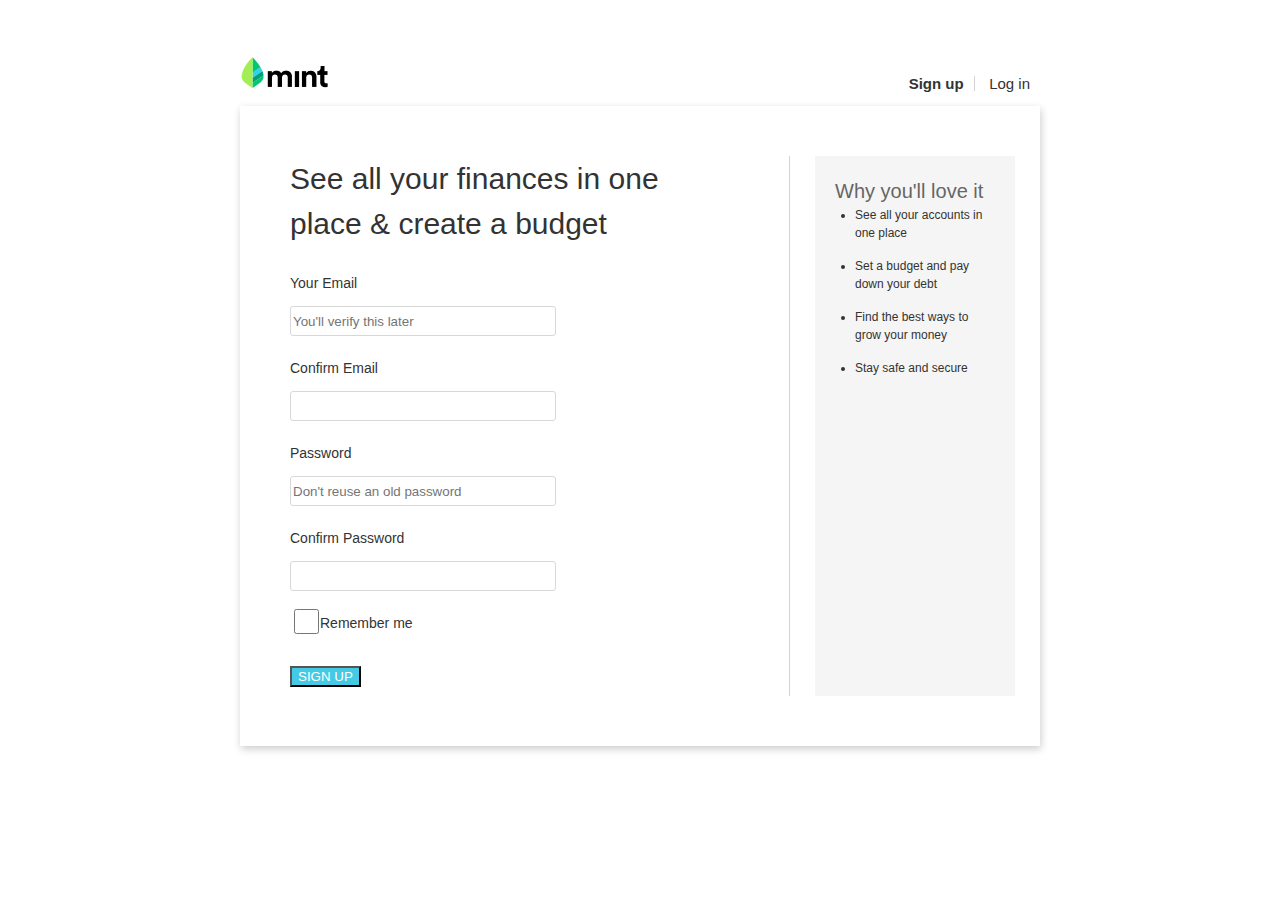
==== mint/index.html @ 51cf2deb "Add Mint-clone progress" ====
<!DOCTYPE html>
<html lang="en">
<head>
  <meta http-equiv="Content-Type" content="text/html; charset=utf-8">
  <title>Mint > Start Here</title>
  <link rel="stylesheet" href="main.css">
</head>

<body>
  <header>
    <div class="logolinks clearfix">
      <div id="logo"></div>
      <ul id="links">
          <li>Sign up</li>
          <li>Log in</li>
      </ul>
  </header>
  <div id="content" class="clearfix">
    <section id="left">
      <header>
        <h1>See all your finances in one place & create a budget</h1>
      </header>
      <form>
        <label for="email">Your Email</label>
        <input type="email" id="email" class="textbox" placeholder="You'll verify this later" maxlength="100" required autocomplete="off">
        <label for="confirmemail">Confirm Email</label>
        <input type="email" id="confirmemail" class="textbox" maxlength="100" required autocomplete="off">
        <label for="password">Password</label>
        <input type="password" id="email" class="textbox" placeholder="Don't reuse an old password" maxlength="32" required autocomplete="new-password">
        <label for="confirmpassword">Confirm Password</label>
        <input type="password" id="confirmpassword" class="textbox" maxlength="32" required autocomplete="off">
        <fieldset>
          <label><input type="checkbox" name="remember" class="remember">Remember me</label>
        </fieldset>
        <input type="submit" value="SIGN UP" class="signup">
      </form>
    </section>
    <div id="right">
      <aside>
        <h2>Why you'll love it</h2>
        <ul>
          <li>See all your accounts in one place</li>
          <li>Set a budget and pay down your debt</li>
          <li>Find the best ways to grow your money</li>
          <li>Stay safe and secure</li>
        </ul>
      </aside>
    </div>
  </div>
  <footer>
  <footer>
</body>
</html>
---- mint/main.css ----
/* http://meyerweb.com/eric/tools/css/reset/
   v2.0 | 20110126
   License: none (public domain)
*/

html, body, div, span, applet, object, iframe,
h1, h2, h3, h4, h5, h6, p, blockquote, pre,
a, abbr, acronym, address, big, cite, code,
del, dfn, em, img, ins, kbd, q, s, samp,
small, strike, strong, sub, sup, tt, var,
b, u, i, center,
dl, dt, dd, ol, ul, li,
fieldset, form, label, legend,
table, caption, tbody, tfoot, thead, tr, th, td,
article, aside, canvas, details, embed,
figure, figcaption, footer, header, hgroup,
menu, nav, output, ruby, section, summary,
time, mark, audio, video {
  margin: 0;
  padding: 0;
  border: 0;
  font-size: 100%;
  font: inherit;
  vertical-align: baseline;
  box-sizing: border-box;

}
/* HTML5 display-role reset for older browsers */
article, aside, details, figcaption, figure,
footer, header, hgroup, menu, nav, section {
  display: block;
}
body {
  line-height: 1;
}
ol, ul {
  list-style: none;
}
blockquote, q {
  quotes: none;
}
blockquote:before, blockquote:after,
q:before, q:after {
  content: '';
  content: none;
}
table {
  border-collapse: collapse;
  border-spacing: 0;
}

/* Mint-clone styles */

body {
  width: 800px;
  margin-left: auto;
  margin-right: auto;
  color: #333;
  font-family: "AvenirNext-Regular", "Helvetica Neue", Helvetica, Arial, sans-serif;
  font-weight: lighter;
  text-align: left;
  -webkit-font-smoothing: subpixel-antialiased;
}

header {
  height: 96px;
  position: relative;
}

.logolinks {
  display: block;
  width: 100%;
  height: 38px;
  position: absolute;
  bottom: 0;
}

#logo {
  background: url("assets/logo.png") no-repeat 0 0;
  width: 93px;
  height: 38px;
  display: inline-block;
  position: absolute;
  bottom: 0;
  left: 0;
  margin: 5px 0 5px 0;
}

#links {
  display: inline-block;
  position: absolute;
  bottom: 0;
  right: 0;
}

#links ul {
  list-style: outside none;
}

#links li {
  display: inline-block;
  text-decoration: none;
  font-size: 15px;
  padding-left: 10px;
  padding-right: 10px;
  margin: 5px 0 5px 0;
}

#links li:first-child {
  font-weight: bold;
  border-right: solid 1px lightgray;
}

.clearfix:before,
.clearfix:after {
  content: "";
  display: table;
}
.clearfix:after {
  clear: both;
}
.clearfix {
  clear: both;
}

#content {
  margin-top: 10px;
  box-shadow: 1px 3px 8px rgba(0, 0, 0, 0.2);
  min-height: 300px;
  padding: 50px 25px 50px 50px;
}

#left {
  width: 400px;
  float: left;
}

#left header {
  display: block;
  height: auto;
  line-height: 1.5;
}

#left form {
  margin-top: 30px;
  font-size: 14px;
}

label {
  display: block;
  padding-bottom: 6px;
  margin-top: 0px;
  margin-bottom: 10px;
}

fieldset {
  position: relative;
  margin-bottom: 50px;
}

fieldset label {
  position: absolute;
  left: 30px;
}

.textbox {
  box-shadow: none;
  border-radius: 3px;
  border: 1px solid #d8d8d8;
  width: 260px;
  height: 24px;
  padding: 2px;
  margin-bottom: 25px;
}

.remember {
  margin-right: 5px;
  width: 25px;
  height: 25px;
  border: solid 1px lightgray;
  border-radius: 3px;
  position: absolute;
  left: -30px;
  top: -10px;
}

.signup {
  text-transform: uppercase;
  background:#45cae6;
  color: white;
  font-size:
}

h1 {
  font-size: 30px;
  font-weight: 300;
}

h2 {
  font-size: 20px;
  font-weight: 500;
  color: #666;
}

#right {
  margin-left: -300px;
  padding-left: 0;
  float: right;
  border-left: solid 1px lightgray;
}

#right aside {
  background: #f5f5f5;
  width: 200px;
  margin-left: 25px;
  padding-bottom: 20px;
  padding-right: 20px;
  padding-top: 20px;
  padding-left: 20px;
  height: 540px;
  line-height: 1.5;
}

#right ul {
  list-style:  disc outside none;
  padding-left: 20px;
}

#right li {
  padding: 0 5px 5px 0;
  margin-bottom: 10px;
  font-size: 12px;
}
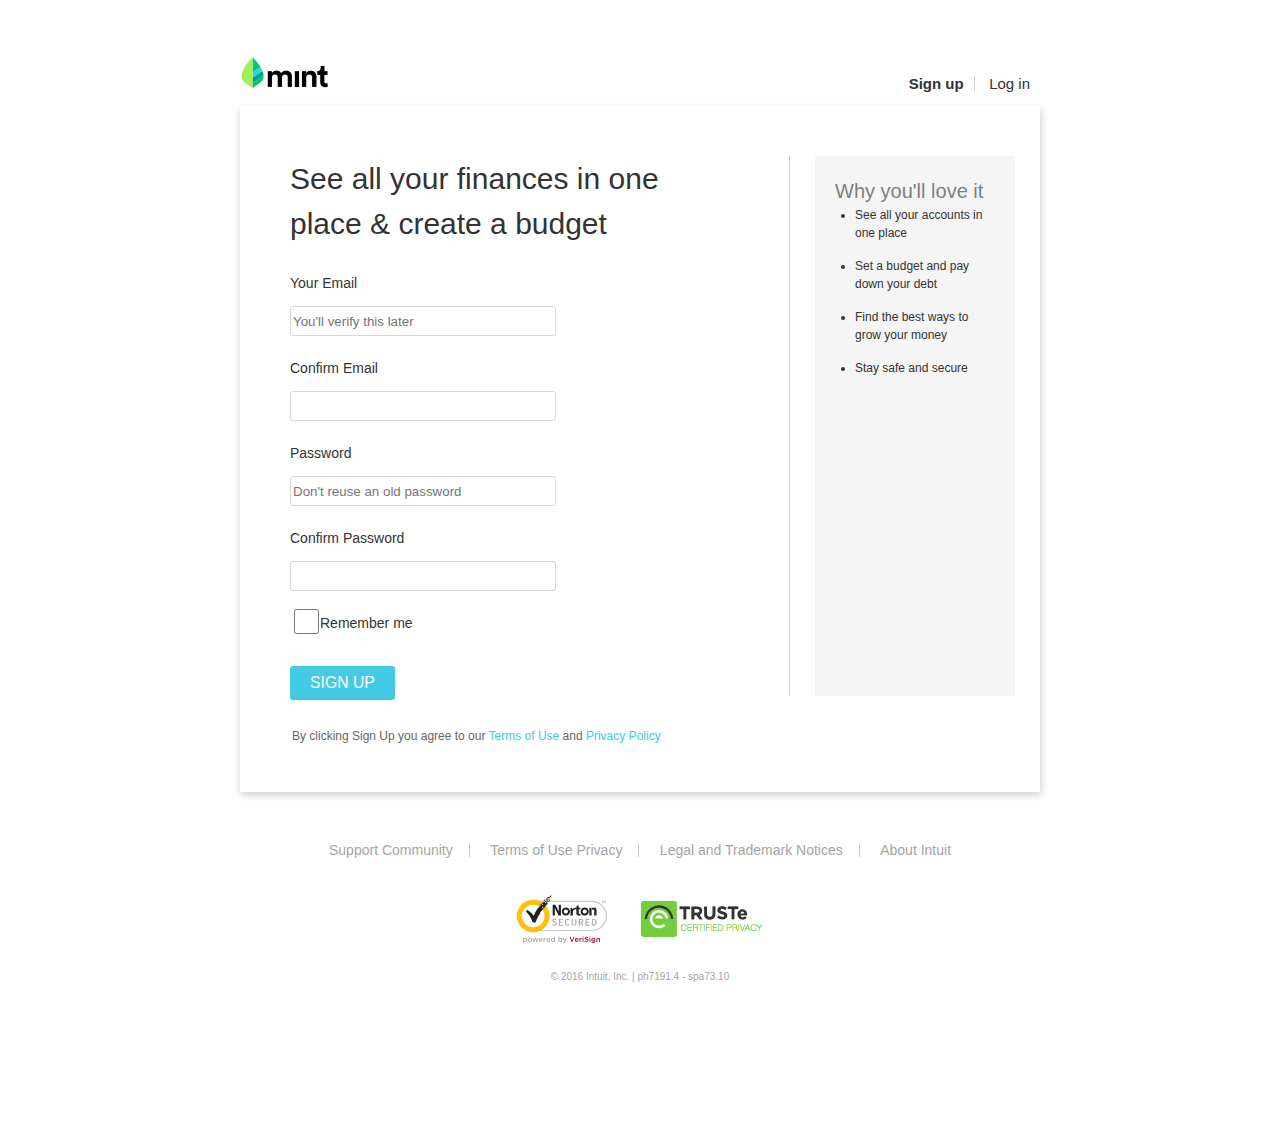
==== commit 2728c58e: "Finish Mint-clone project" ====
--- a/mint/index.html
+++ b/mint/index.html
@@ -34,6 +34,9 @@
         </fieldset>
         <input type="submit" value="SIGN UP" class="signup">
       </form>
+      <footer>
+        <p>By clicking Sign Up you agree to our <a>Terms of Use</a> and <a>Privacy Policy</a></p>
+      </footer>
     </section>
     <div id="right">
       <aside>
@@ -47,7 +50,19 @@
       </aside>
     </div>
   </div>
-  <footer>
-  <footer>
+  <footer class="footer">
+    <ul>
+      <li>Support Community</li>
+      <li>Terms of Use Privacy</li>
+      <li>Legal and Trademark Notices</li>
+      <li>About Intuit</li>
+    </ul>
+    <div>
+      <img src="assets/security.png">
+    </div>
+    <div>
+      <small>© 2016 Intuit, Inc.  |  ph7191.4 - spa73.10</small>
+    </div>
+  </footer>
 </body>
 </html>
--- a/mint/main.css
+++ b/mint/main.css
@@ -185,10 +185,17 @@
 }
 
 .signup {
-  text-transform: uppercase;
   background:#45cae6;
   color: white;
-  font-size:
+  font-size: 1.125em;
+  line-height: 1.3em;
+  font-weight: 400;
+  box-shadow: none;
+  padding: 0 20px;
+  border: none;
+  border-radius: 3px;
+  height: 34px;
+  margin-bottom: 30px;
 }
 
 h1 {
@@ -199,6 +206,17 @@
 h2 {
   font-size: 20px;
   font-weight: 500;
+  color: #7d7f80;
+}
+
+a {
+  color:#45cae6;
+  text-decoration: none;
+}
+
+p {
+  font-size: 12px;
+  margin-left: 2px;
   color: #666;
 }
 
@@ -231,3 +249,55 @@
   margin-bottom: 10px;
   font-size: 12px;
 }
+
+.footer {
+    position: relative;
+    width: 100%;
+    color: #a5a5a5;
+  }
+
+.footer ul {
+  position: relative;
+  margin-left: auto;
+  margin-right: auto;
+  list-style-type: none;
+  text-align: center;
+  position: absolute;
+  top: 50px;
+  width: 100%;
+  display: block;
+}
+
+.footer li {
+  padding: 0 2%;
+  display: inline-block;
+  font-size: 14px;
+  border-right: 1px solid #ccc;
+}
+
+.footer li:last-child {
+  border: none;
+  min-height: 300px;
+}
+
+.footer div {
+  display: block;
+  position: absolute;
+  top: 100px;
+  width: 100%;
+  text-align: center;
+}
+
+.footer div:last-child {
+  top: 175px;
+}
+
+.footer img {
+  width: 258px;
+  height: 58px;
+}
+
+.footer small {
+  font-size: 10px;
+  margin-top: 120px;
+}
